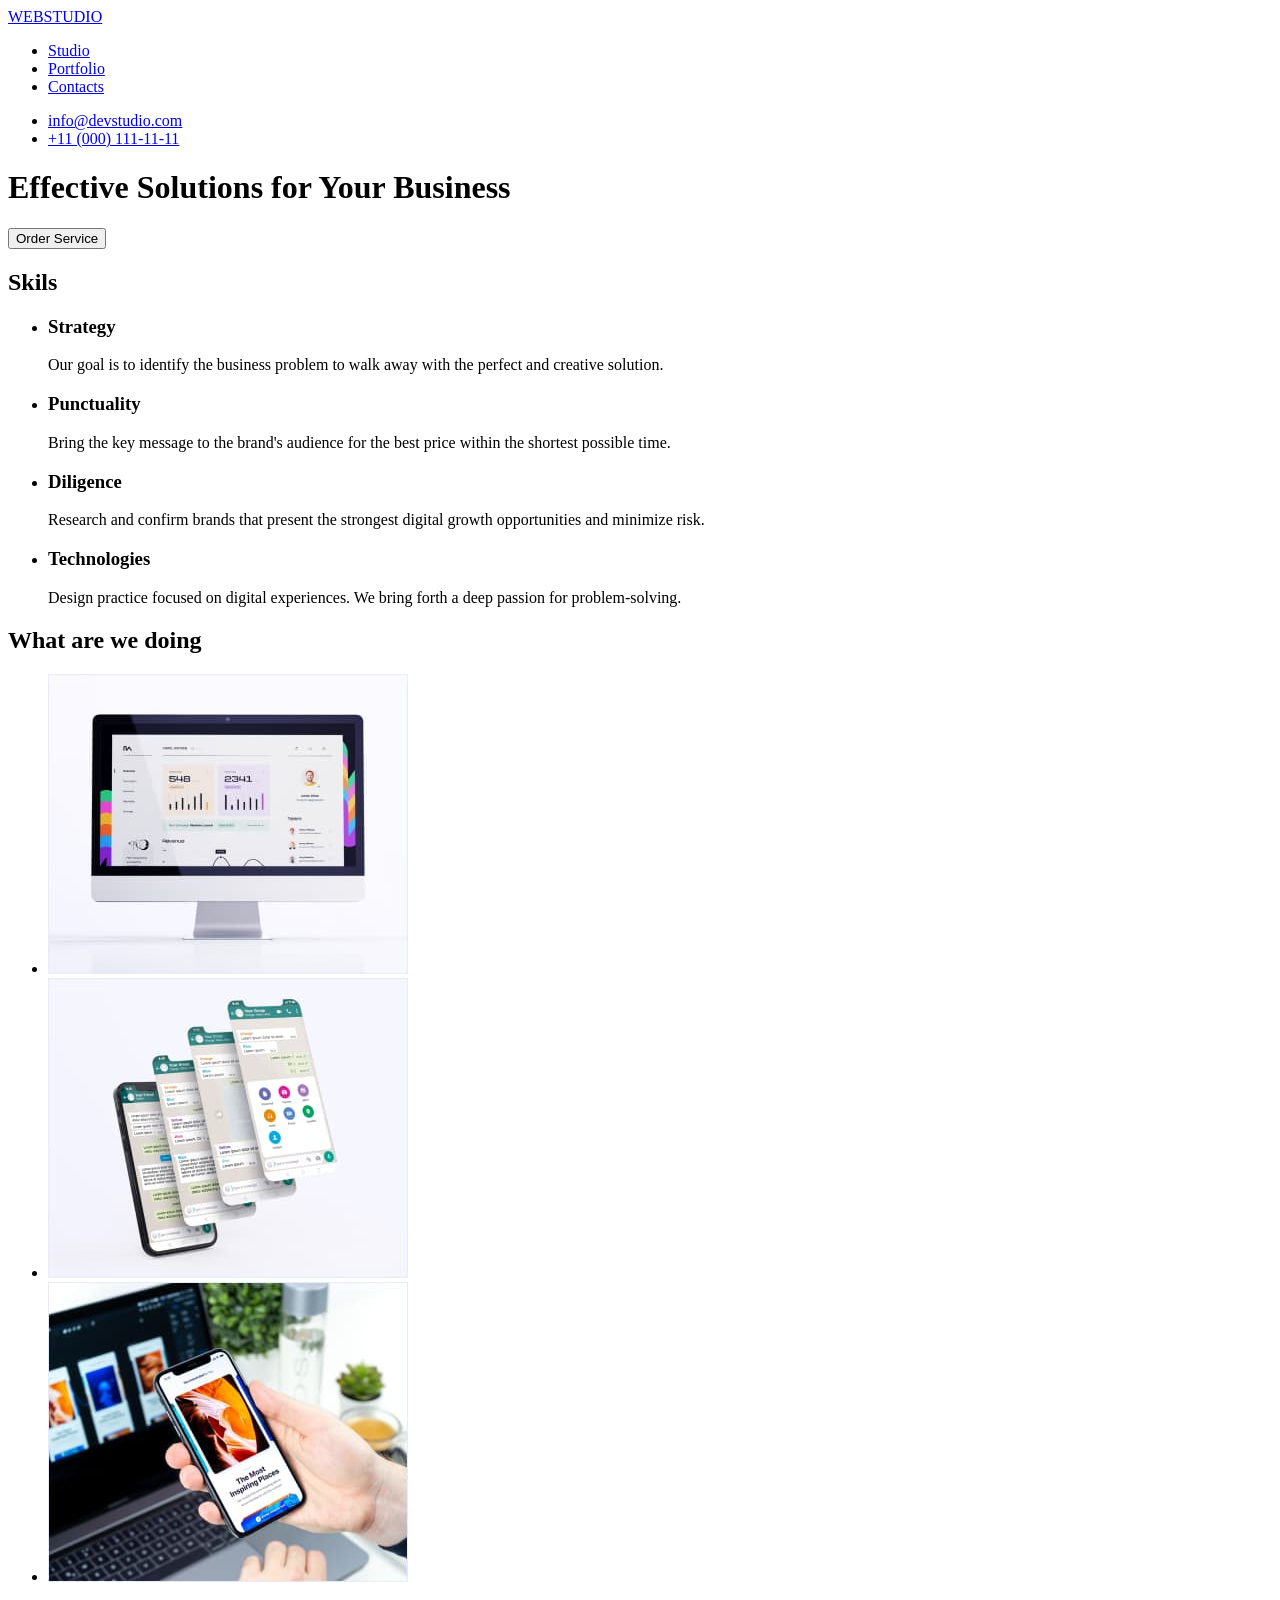
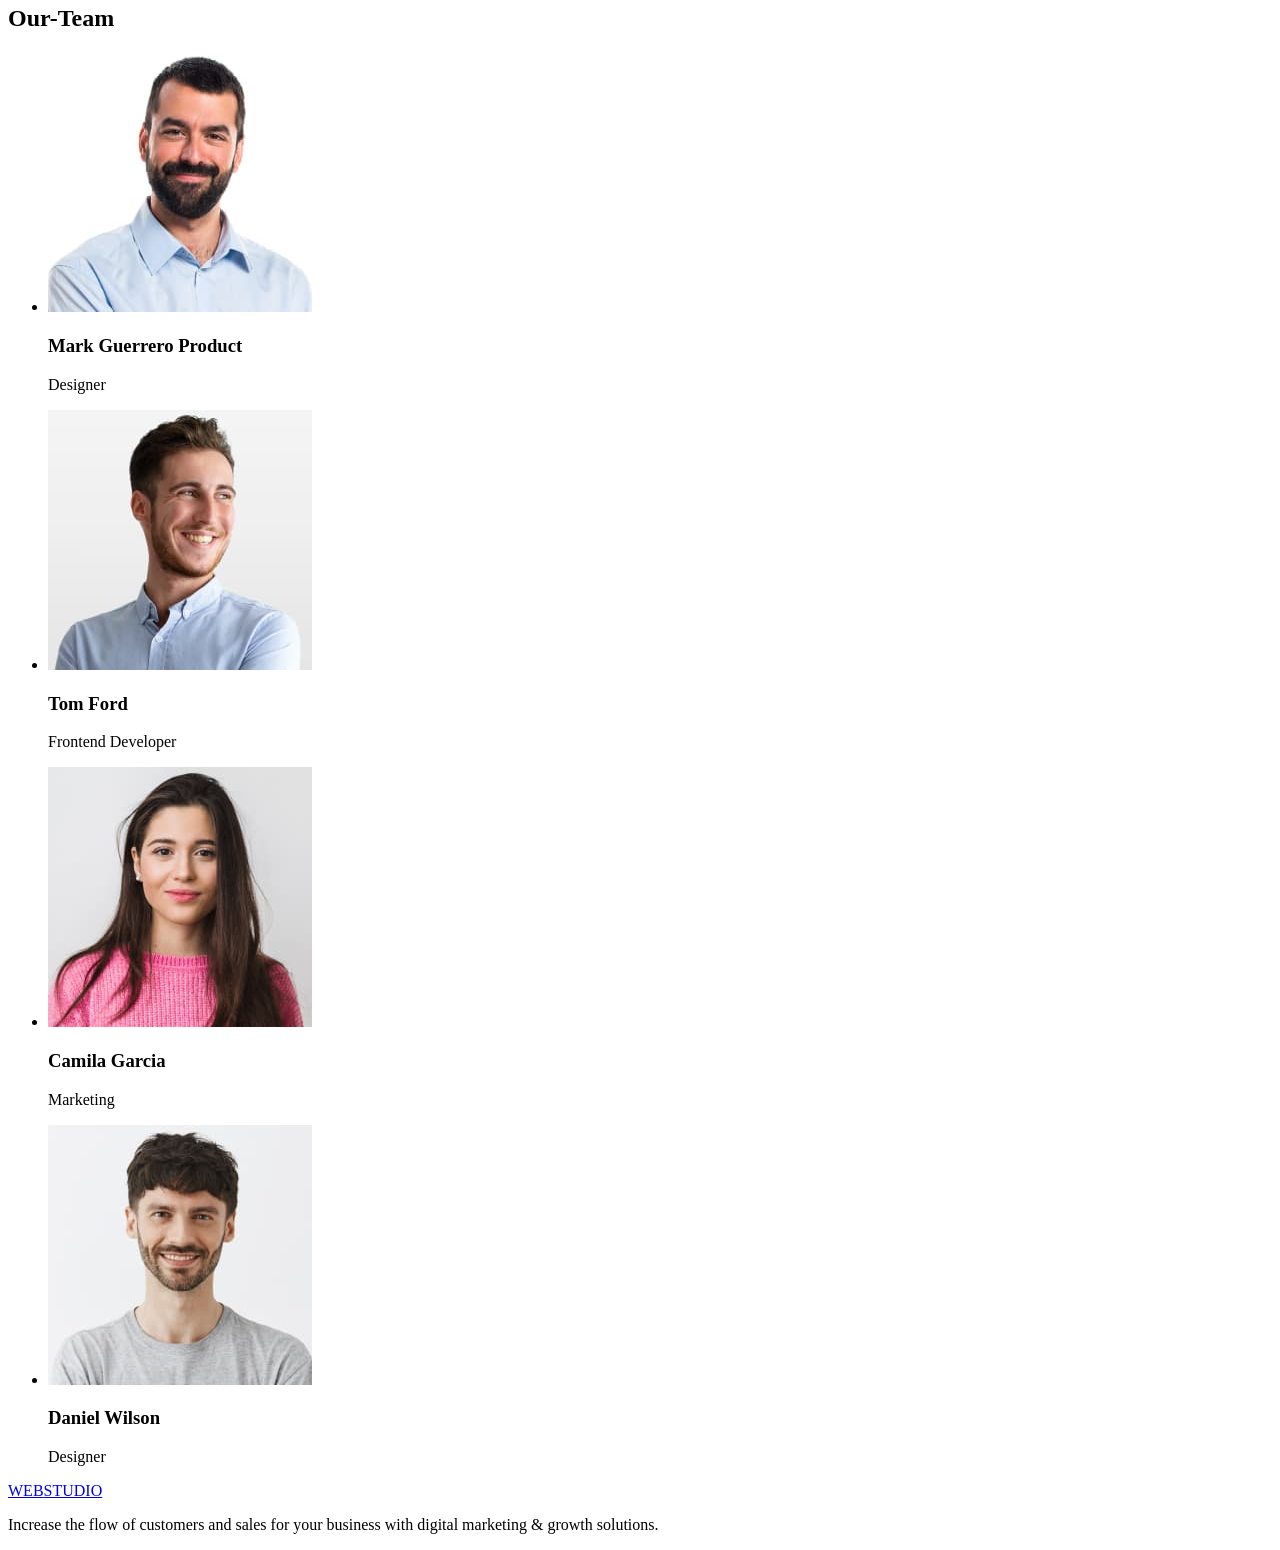
==== index.html @ 62618bea "change input class" ====
<!DOCTYPE html>
<html lang="en">
  <head>
    <meta charset="UTF-8" />
    <meta http-equiv="X-UA-Compatible" content="IE=edge" />
    <meta name="viewport" content="width=device-width, initial-scale=1.0" />
    <title>WEBSTUDIO</title>
    <link rel="preconnect" href="https://fonts.googleapis.com" />
    <link rel="preconnect" href="https://fonts.gstatic.com" crossorigin />
    <link
      href="https://fonts.googleapis.com/css2?family=Montserrat:wght@700&family=Raleway:wght@700&family=Roboto:wght@400;500;900&display=swap"
      rel="stylesheet"
    />
    <link rel="stylesheet" href="css/style.css" />
  </head>
  <body>
    <!--Header шапка сайту-->
    <header>
      <nav>
        <a class="logo" href="#"><span class="accent">WEB</span>STUDIO</a>
        <ul>
          <li><a class="studio-app" href="#">Studio</a></li>
          <li><a class="studio-app" href="#">Portfolio</a></li>
          <li><a class="studio-app" href="#">Contacts</a></li>
        </ul>
      </nav>
      <ul>
        <li><a class="studio-contact" href="malto:info@devstudio.com">info@devstudio.com</a></li>
        <li>
          <a class="studio-contact" href="tel:+11(000)111-11-11">+11 (000) 111-11-11</a>
        </li>
      </ul>
    </header>
    <!--section 1-->
    <main>
      <h1 class="reklama">Effective Solutions for Your Business</h1>
      <button type="button" class="btn-btn-primary">Order Service</button>
      <!--section 2-->
      <h2 class="Skils">Skils</h2>
      <ul>
        <li>
          <h3 class="Our-advantages">Strategy</h3>
          <p>
            Our goal is to identify the business problem to walk away with the perfect and creative
            solution.
          </p>
        </li>
        <li>
          <h3 class="Our advantages">Punctuality</h3>
          <p>
            Bring the key message to the brand's audience for the best price within the shortest
            possible time.
          </p>
        </li>
        <li>
          <h3 class="Our advantages">Diligence</h3>
          <p>
            Research and confirm brands that present the strongest digital growth opportunities and
            minimize risk.
          </p>
        </li>
        <li>
          <h3 class="Our advantages">Technologies</h3>
          <p>
            Design practice focused on digital experiences. We bring forth a deep passion for
            problem-solving.
          </p>
        </li>
      </ul>
      <!--Section 3-->
      <section>
        <h2 class="our-affairs">What are we doing</h2>
        <ul>
          <li>
            <img src="./images/rectangle.jpg" width="360" height="300" alt="#" />
          </li>
          <li>
            <img src="./images/ahug.jpg" width="360" height="300" alt="#" />
          </li>
          <li>
            <img src="./images/mobil_telephon.jpg" width="360" height="300" alt="#" />
          </li>
        </ul>
      </section>
      <!--Section 4 (Our Team)-->
      <section>
        <h2 class="Our-Team">Our-Team</h2>
        <ul>
          <li>
            <img src="./images/markguerrero.jpg" width="264" height="260" alt="foto_designer" />
            <h3 class="list-style-type">Mark Guerrero Product</h3>
            <p>Designer</p>
          </li>
          <li>
            <img
              src="./images/tomford.jpg"
              width="264"
              height="260"
              alt="foto_frontend_developer"
            />
            <h3 class="list-style-type">Tom Ford</h3>
            <p class="">Frontend Developer</p>
          </li>
          <li>
            <img src="./images/camilagarcia.jpg" width="264" height="260" alt="foto_marketing" />
            <h3 class="list-style-type">Camila Garcia</h3>
            <p class="">Marketing</p>
          </li>
          <li>
            <img src="./images/danielwilson.jpg" width="264" height="260" alt="foto_UI_desinger" />
            <h3 class="list-style-type">Daniel Wilson</h3>
            <p class="">Designer</p>
          </li>
        </ul>
      </section>
    </main>
    <!--section 5-->
    <footer class="block-footer">
      <a class="logotype-footer" href="#"><span class="accent-fotter">WEB</span>STUDIO</a>
      <p class="wish-client">
        Increase the flow of customers and sales for your business with digital marketing & growth
        solutions.
      </p>
    </footer>
  </body>
</html>
---- css/style.css ----
/*
универсальный селектро
селектор id
селектор тега
селектор класу
селектор атрибуту
селектор наследия
селектор ребенка
*/
/* *{
    margin: 0;
}
body {
    font-family: 'Montserrat', sans-serif;
    font-family: 'Roboto', sans-serif; 
}
/*-----Header шапка сайту---*/
/*.logo{
    font-family: 'Raleway';
font-style: normal;
font-weight: 700;
font-size: 26px;
line-height: 31px;
/* identical to box height */
/*letter-spacing: 0.03em;
color: #000000;
}
.accent{
    font-family: 'Raleway';
font-style: normal;
font-weight: 700;
font-size: 26px;
line-height: 31px;
/* identical to box height */

/*letter-spacing: 0.03em;

color: #2196F3;
}
*{
    text-decoration: none;
}
ul{
    list-style: none;
}
#block {
    background: #2F303A;
    width: 1600px;
    height: 600px;
    left: 0px;
    top: 80px;
}
.studio-app:hover {
    font-family: 'Roboto';
font-style: normal;
font-weight: 600;
font-size: 16px;
line-height: 24px;
/* identical to box height, or 150% */
/*letter-spacing: 0.02em;
/* NAVY BLUE */
/*color: #2E2F42;
}
.reklama{
    font-family: 'Roboto';
font-style: normal;
font-weight: 900;
font-size: 44px;
line-height: 60px;
/* or 136% */
/*text-align: center;
letter-spacing: 0.06em;
text-transform: uppercase;
color: #FFFFFF;
}
.btn-btn-primary{
    position: absolute;
width: 200px;
height: 50px;
left: 700px;
top: 430px;

background: #2196F3;
box-shadow: 0px 4px 4px #FFFFFF (0, 0, 0, 0.15);
border-radius: 4px;
}

.order-service{
font-weight: 700;
font-size: 16px;
line-height: 30px;
/* identical to box height, or 188% */

/*display: flex;
align-items: center;
text-align: center;
letter-spacing: 0.06em;

color: #FFFFFF;
}

.block-footer{
    position: absolute;
width: 1600px;
height: 252px;
left: 0px;
top: 2097px;

background: #2F303A;
}
.logotype-footer{
    font-family: 'Raleway';
font-style: normal;
font-weight: 700;
font-size: 26px;
line-height: 31px;
/* identical to box height */

/*letter-spacing: 0.03em;

color: #FFFFFF;

}
.accent-fotter{
    font-family: 'Raleway';
font-style: normal;
font-weight: 700;
font-size: 26px;
line-height: 31px;
/* identical to box height */

/*letter-spacing: 0.03em;

color: #2196F3;

}
.adress{
font-weight: 400;
font-size: 14px;
line-height: 24px;
/* or 171% */
    
/*letter-spacing: 0.03em;
    
color: #FFFFFF;
}
.contacts{
font-weight: 400;
font-size: 14px;
line-height: 24px;
/* or 171% */

/*letter-spacing: 0.03em;

color: rgba(255, 255, 255, 0.6);
}
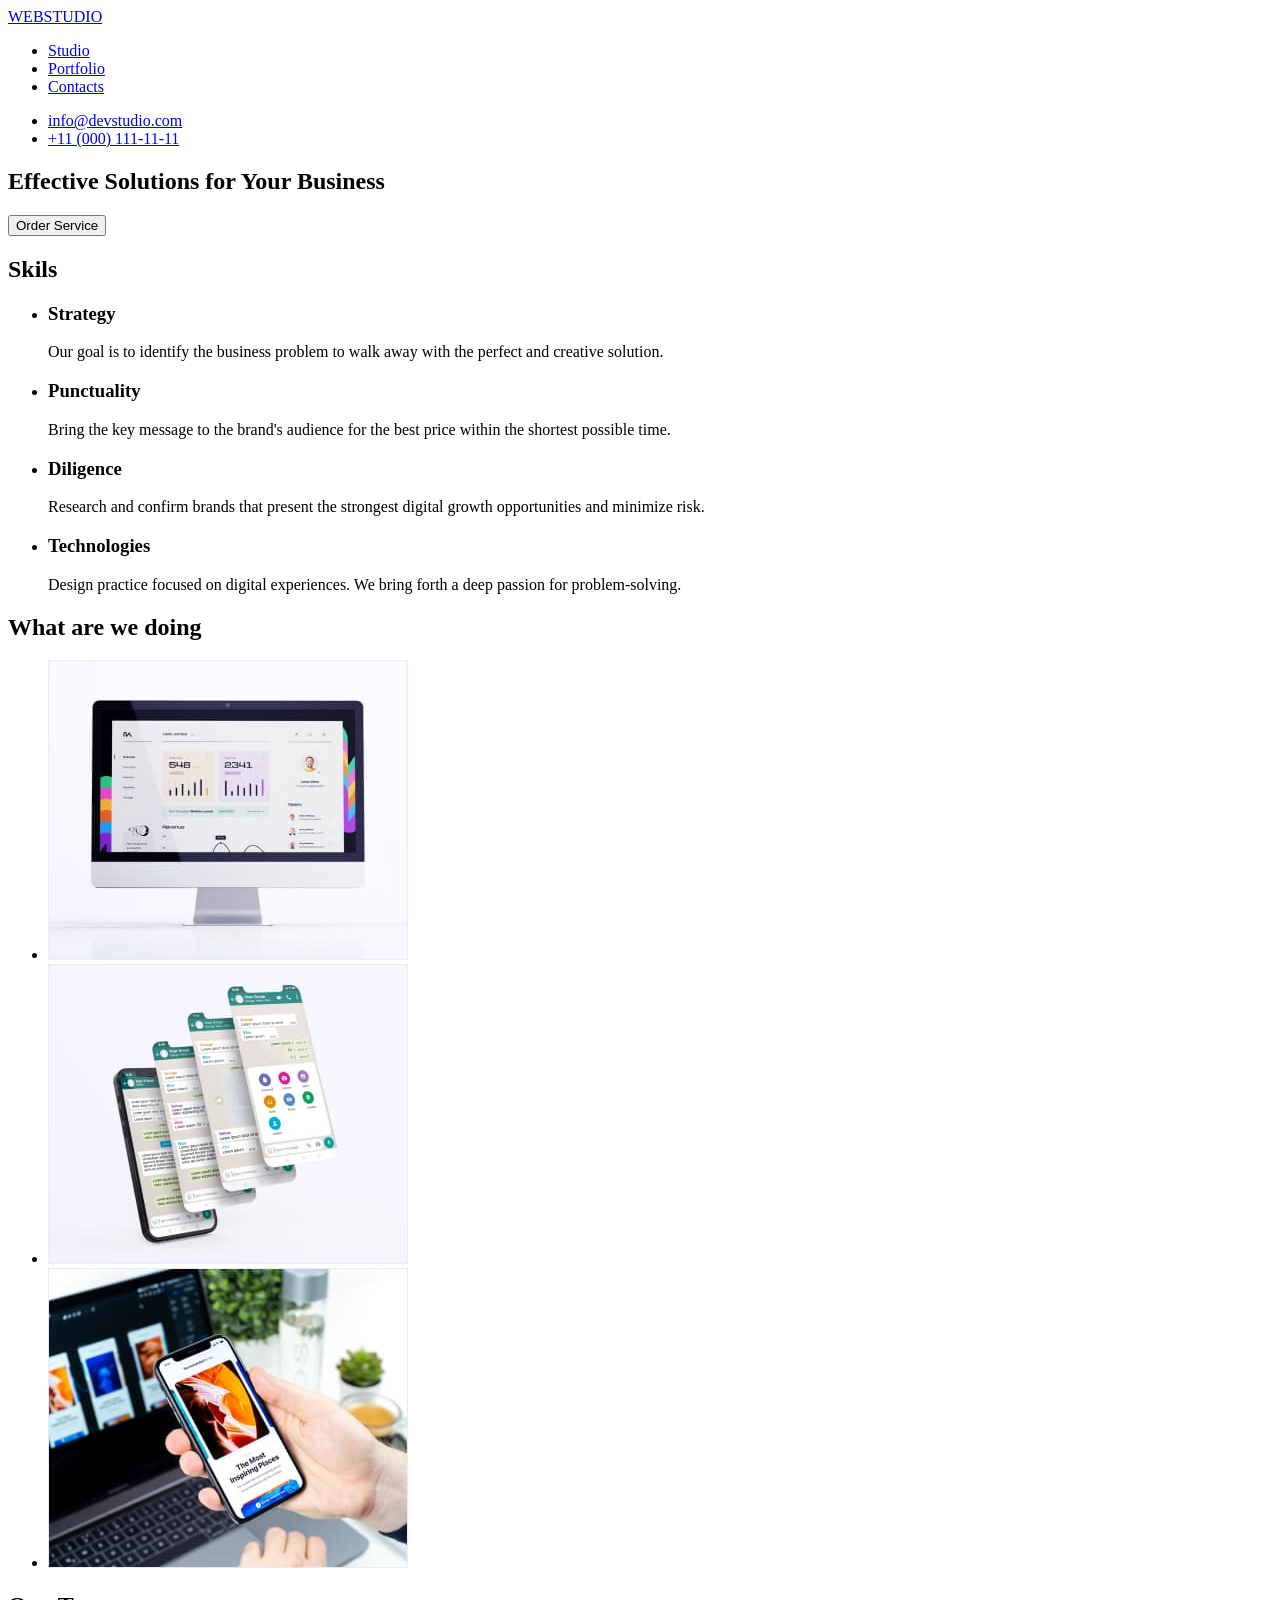
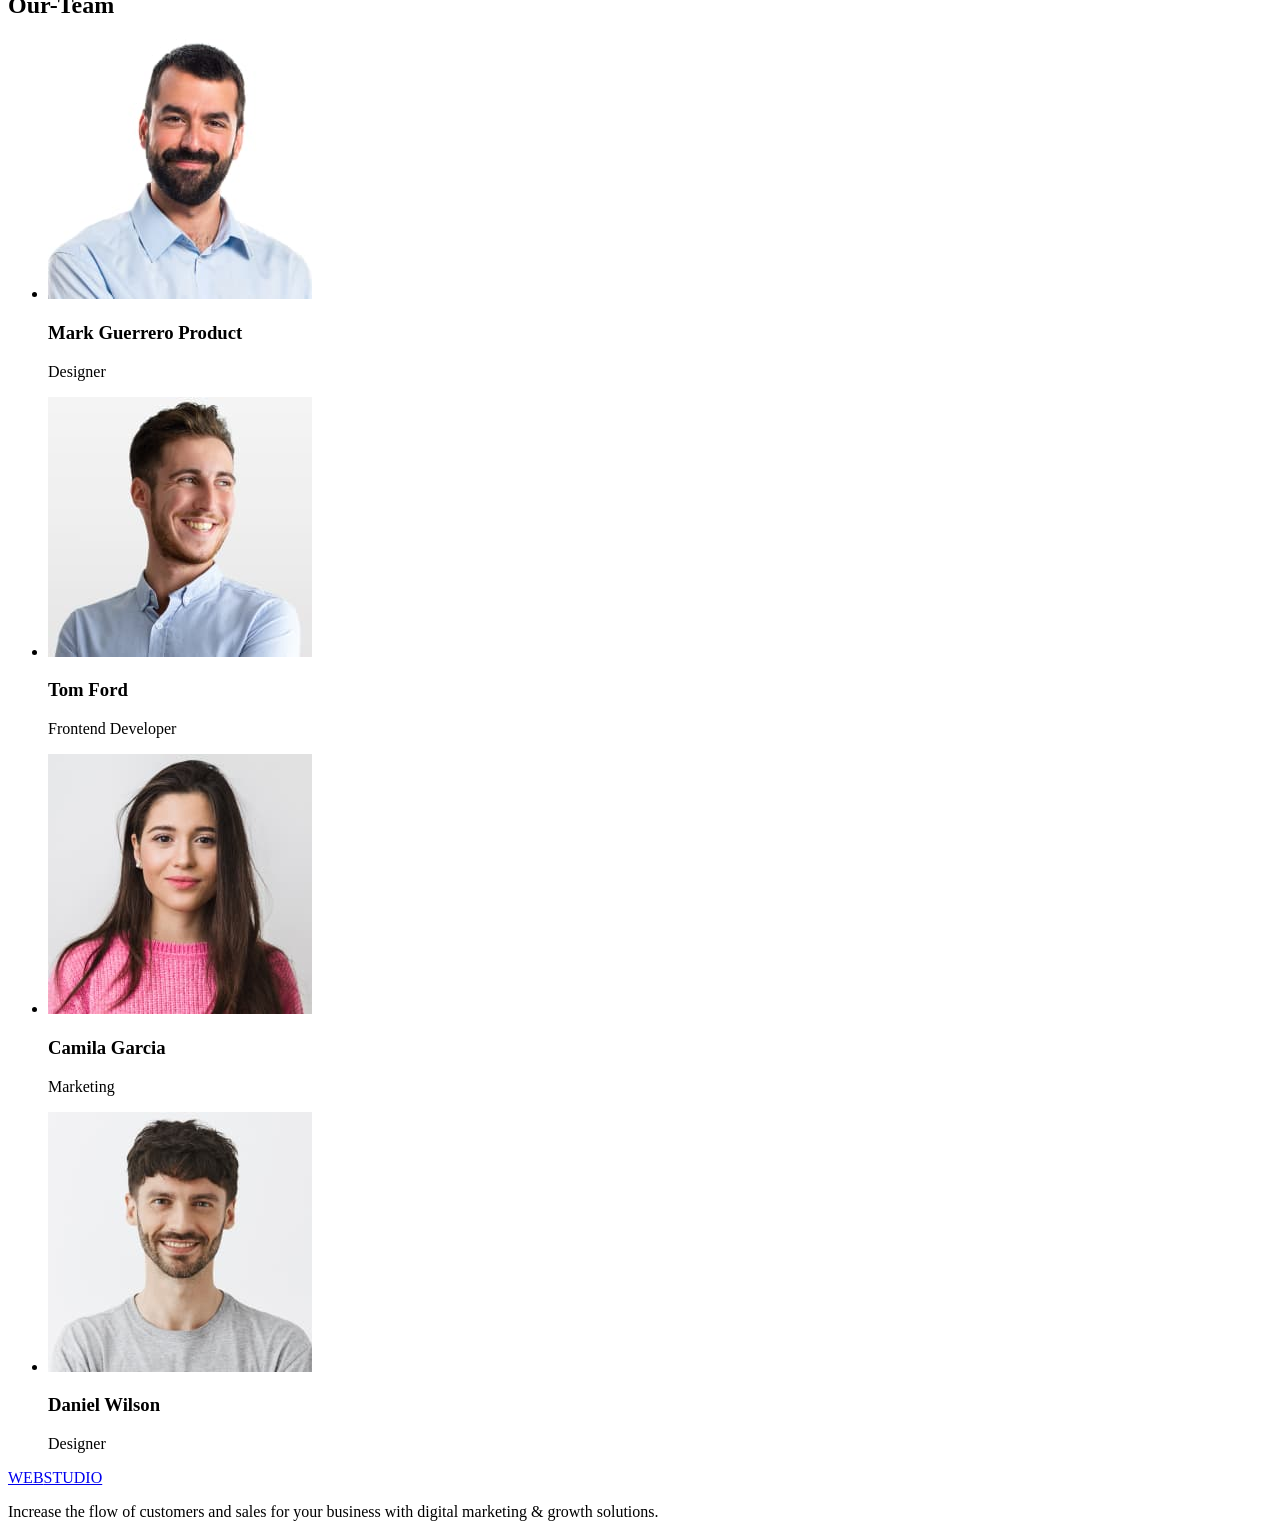
==== commit 0abb794b: "class" ====
--- a/index.html
+++ b/index.html
@@ -33,40 +33,44 @@
     </header>
     <!--section 1-->
     <main>
-      <h1 class="reklama">Effective Solutions for Your Business</h1>
-      <button type="button" class="btn-btn-primary">Order Service</button>
+      <section>
+        <h1 class="reklama">Effective Solutions for Your Business</h1>
+        <button type="button" class="btn-btn-primary">Order Service</button>
+      </section>
       <!--section 2-->
-      <h2 class="Skils">Skils</h2>
-      <ul>
-        <li>
-          <h3 class="Our-advantages">Strategy</h3>
-          <p>
-            Our goal is to identify the business problem to walk away with the perfect and creative
-            solution.
-          </p>
-        </li>
-        <li>
-          <h3 class="Our advantages">Punctuality</h3>
-          <p>
-            Bring the key message to the brand's audience for the best price within the shortest
-            possible time.
-          </p>
-        </li>
-        <li>
-          <h3 class="Our advantages">Diligence</h3>
-          <p>
-            Research and confirm brands that present the strongest digital growth opportunities and
-            minimize risk.
-          </p>
-        </li>
-        <li>
-          <h3 class="Our advantages">Technologies</h3>
-          <p>
-            Design practice focused on digital experiences. We bring forth a deep passion for
-            problem-solving.
-          </p>
-        </li>
-      </ul>
+      <section>
+        <h2 class="Skils">Skils</h2>
+        <ul>
+          <li>
+            <h3 class="Our-advantages">Strategy</h3>
+            <p>
+              Our goal is to identify the business problem to walk away with the perfect and
+              creative solution.
+            </p>
+          </li>
+          <li>
+            <h3 class="Our advantages">Punctuality</h3>
+            <p>
+              Bring the key message to the brand's audience for the best price within the shortest
+              possible time.
+            </p>
+          </li>
+          <li>
+            <h3 class="Our advantages">Diligence</h3>
+            <p class="">
+              Research and confirm brands that present the strongest digital growth opportunities
+              and minimize risk.
+            </p>
+          </li>
+          <li>
+            <h3 class="Our advantages">Technologies</h3>
+            <p>
+              Design practice focused on digital experiences. We bring forth a deep passion for
+              problem-solving.
+            </p>
+          </li>
+        </ul>
+      </section>
       <!--Section 3-->
       <section>
         <h2 class="our-affairs">What are we doing</h2>
@@ -99,17 +103,17 @@
               alt="foto_frontend_developer"
             />
             <h3 class="list-style-type">Tom Ford</h3>
-            <p class="">Frontend Developer</p>
+            <p>Frontend Developer</p>
           </li>
           <li>
             <img src="./images/camilagarcia.jpg" width="264" height="260" alt="foto_marketing" />
             <h3 class="list-style-type">Camila Garcia</h3>
-            <p class="">Marketing</p>
+            <p>Marketing</p>
           </li>
           <li>
             <img src="./images/danielwilson.jpg" width="264" height="260" alt="foto_UI_desinger" />
             <h3 class="list-style-type">Daniel Wilson</h3>
-            <p class="">Designer</p>
+            <p>Designer</p>
           </li>
         </ul>
       </section>
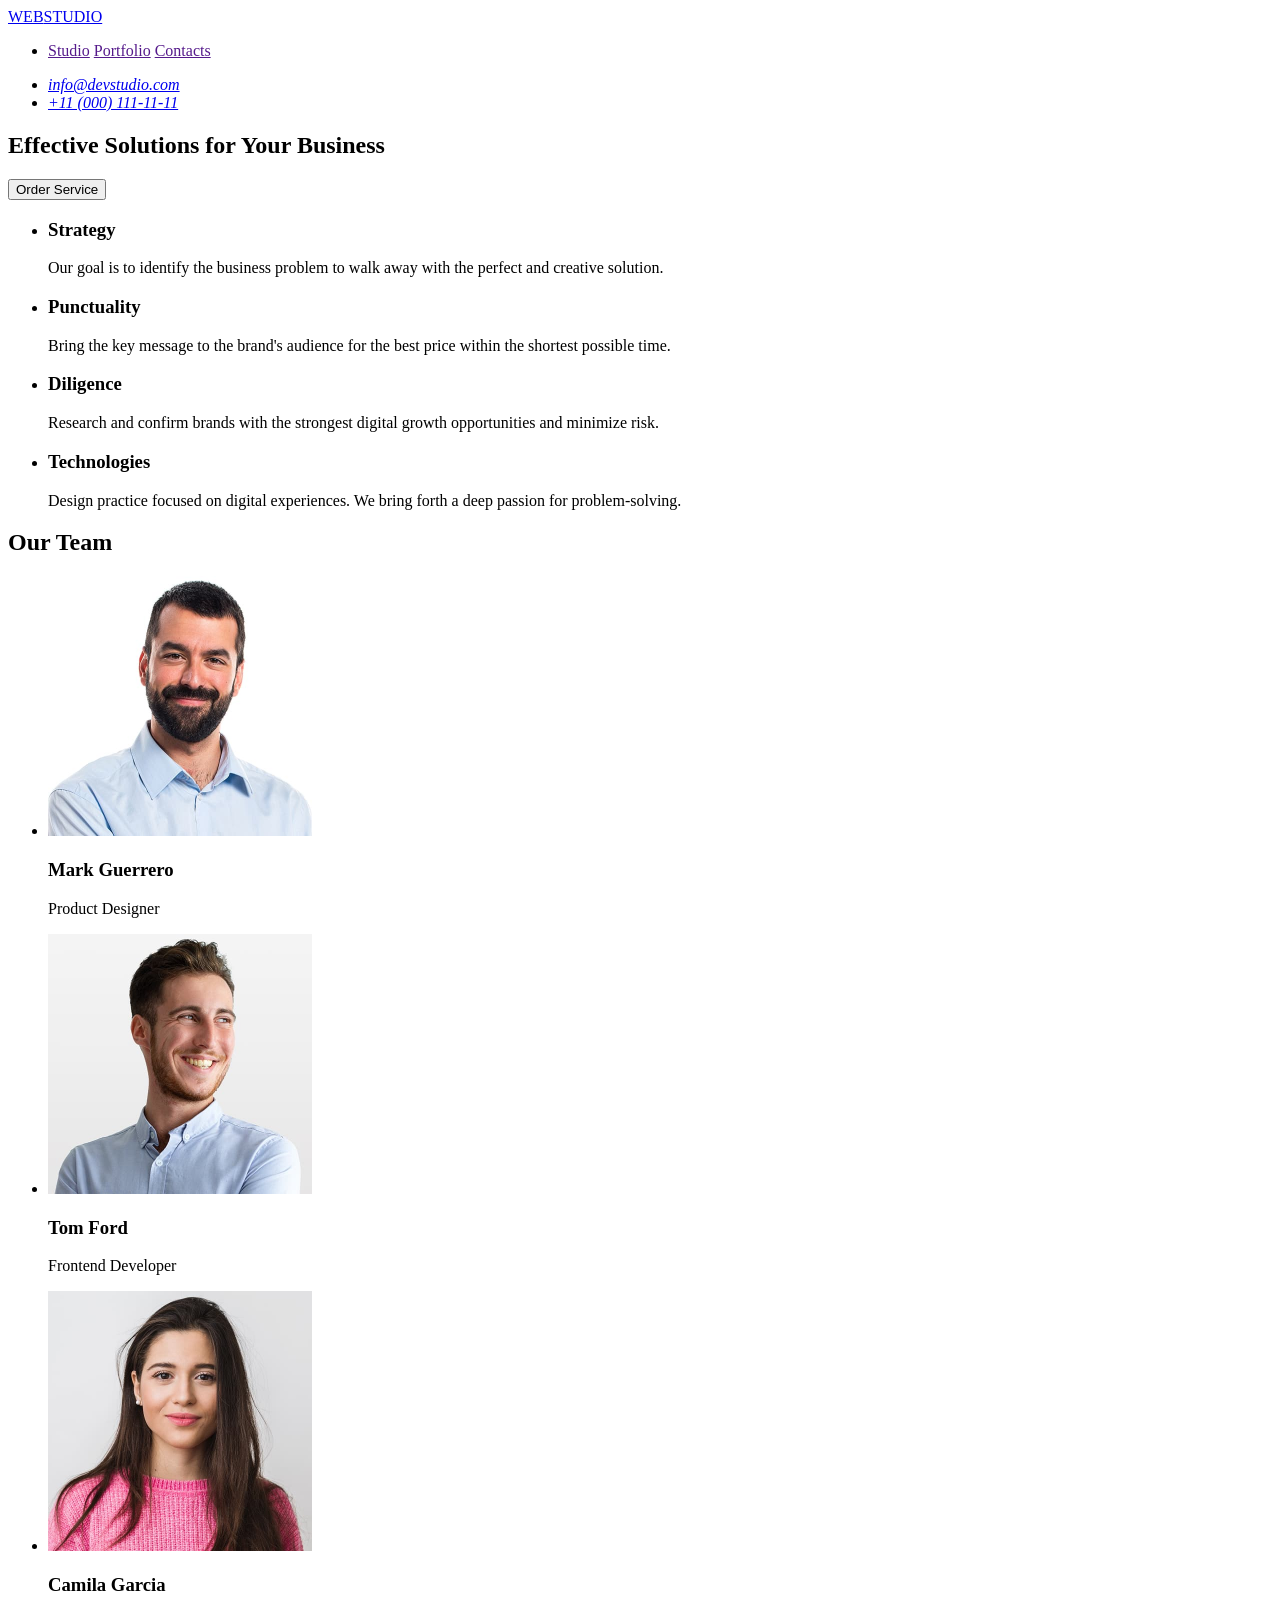
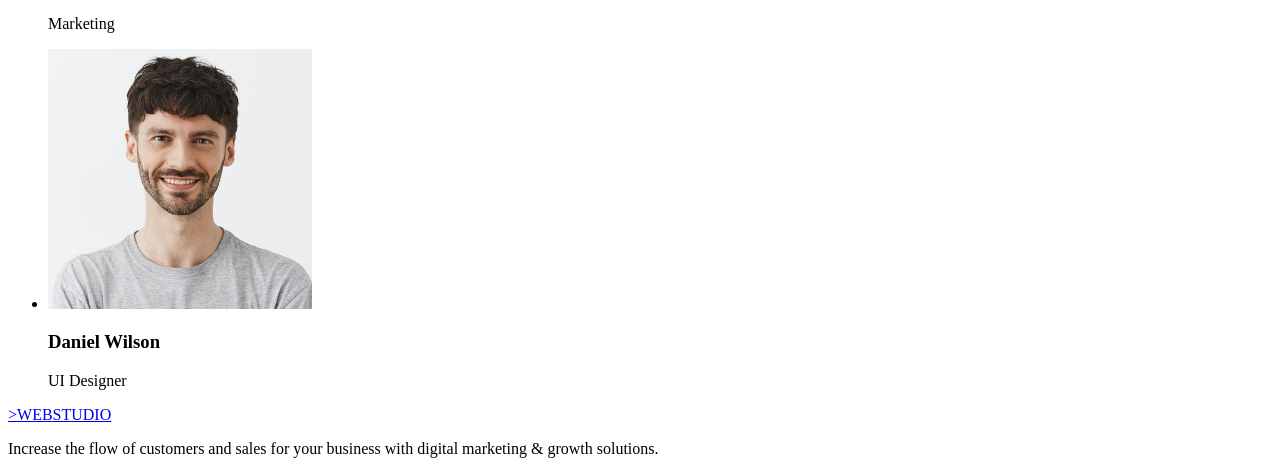
==== commit b616ee3e: "fist commit" ====
--- a/index.html
+++ b/index.html
@@ -1,130 +1,92 @@
 <!DOCTYPE html>
 <html lang="en">
-  <head>
-    <meta charset="UTF-8" />
-    <meta http-equiv="X-UA-Compatible" content="IE=edge" />
-    <meta name="viewport" content="width=device-width, initial-scale=1.0" />
-    <title>WEBSTUDIO</title>
-    <link rel="preconnect" href="https://fonts.googleapis.com" />
-    <link rel="preconnect" href="https://fonts.gstatic.com" crossorigin />
-    <link
-      href="https://fonts.googleapis.com/css2?family=Montserrat:wght@700&family=Raleway:wght@700&family=Roboto:wght@400;500;900&display=swap"
-      rel="stylesheet"
-    />
-    <link rel="stylesheet" href="css/style.css" />
-  </head>
-  <body>
-    <!--Header шапка сайту-->
-    <header>
-      <nav>
-        <a class="logo" href="#"><span class="accent">WEB</span>STUDIO</a>
-        <ul>
-          <li><a class="studio-app" href="#">Studio</a></li>
-          <li><a class="studio-app" href="#">Portfolio</a></li>
-          <li><a class="studio-app" href="#">Contacts</a></li>
-        </ul>
-      </nav>
-      <ul>
-        <li><a class="studio-contact" href="malto:info@devstudio.com">info@devstudio.com</a></li>
-        <li>
-          <a class="studio-contact" href="tel:+11(000)111-11-11">+11 (000) 111-11-11</a>
-        </li>
-      </ul>
-    </header>
-    <!--section 1-->
-    <main>
-      <section>
-        <h1 class="reklama">Effective Solutions for Your Business</h1>
-        <button type="button" class="btn-btn-primary">Order Service</button>
-      </section>
-      <!--section 2-->
-      <section>
-        <h2 class="Skils">Skils</h2>
-        <ul>
-          <li>
-            <h3 class="Our-advantages">Strategy</h3>
-            <p>
-              Our goal is to identify the business problem to walk away with the perfect and
-              creative solution.
-            </p>
-          </li>
-          <li>
-            <h3 class="Our advantages">Punctuality</h3>
-            <p>
-              Bring the key message to the brand's audience for the best price within the shortest
-              possible time.
-            </p>
-          </li>
-          <li>
-            <h3 class="Our advantages">Diligence</h3>
-            <p class="">
-              Research and confirm brands that present the strongest digital growth opportunities
-              and minimize risk.
-            </p>
-          </li>
-          <li>
-            <h3 class="Our advantages">Technologies</h3>
-            <p>
-              Design practice focused on digital experiences. We bring forth a deep passion for
-              problem-solving.
-            </p>
-          </li>
-        </ul>
-      </section>
-      <!--Section 3-->
-      <section>
-        <h2 class="our-affairs">What are we doing</h2>
-        <ul>
-          <li>
-            <img src="./images/rectangle.jpg" width="360" height="300" alt="#" />
-          </li>
-          <li>
-            <img src="./images/ahug.jpg" width="360" height="300" alt="#" />
-          </li>
-          <li>
-            <img src="./images/mobil_telephon.jpg" width="360" height="300" alt="#" />
-          </li>
-        </ul>
-      </section>
-      <!--Section 4 (Our Team)-->
-      <section>
-        <h2 class="Our-Team">Our-Team</h2>
-        <ul>
-          <li>
-            <img src="./images/markguerrero.jpg" width="264" height="260" alt="foto_designer" />
-            <h3 class="list-style-type">Mark Guerrero Product</h3>
-            <p>Designer</p>
-          </li>
-          <li>
-            <img
-              src="./images/tomford.jpg"
-              width="264"
-              height="260"
-              alt="foto_frontend_developer"
-            />
-            <h3 class="list-style-type">Tom Ford</h3>
-            <p>Frontend Developer</p>
-          </li>
-          <li>
-            <img src="./images/camilagarcia.jpg" width="264" height="260" alt="foto_marketing" />
-            <h3 class="list-style-type">Camila Garcia</h3>
-            <p>Marketing</p>
-          </li>
-          <li>
-            <img src="./images/danielwilson.jpg" width="264" height="260" alt="foto_UI_desinger" />
-            <h3 class="list-style-type">Daniel Wilson</h3>
-            <p>Designer</p>
-          </li>
-        </ul>
-      </section>
-    </main>
-    <!--section 5-->
-    <footer class="block-footer">
-      <a class="logotype-footer" href="#"><span class="accent-fotter">WEB</span>STUDIO</a>
-      <p class="wish-client">
-        Increase the flow of customers and sales for your business with digital marketing & growth
-        solutions.
-      </p>
-    </footer>
-  </body>
-</html>
+
+<head>
+	<meta charset="UTF-8">
+	<meta name="viewport" content="width=device-width, initial-scale=1.0">
+	<title>WEBSTUDIO</title>
+</head>
+
+<body>
+	<!--Header шапка сайту-->
+	<header>
+		<nav>
+			<a href="#"><span>WEB</span>STUDIO</a>
+			<ul>
+				<li>
+					<a href="">Studio</a>
+					<a href="">Portfolio</a>
+					<a href="">Contacts</a>
+				</li>
+			</ul>
+		</nav>
+		<address>
+			<ul>
+				<li><a href="malto:info@devstudio.com">info@devstudio.com</a></li>
+				<li><a href="tel:+11(000)111-11-11">+11 (000) 111-11-11</a></li>
+			</ul>
+		</address>
+	</header>
+	<!--section 1-->
+	<main>
+		<section>
+			<h1>Effective Solutions for Your Business</h1>
+			<button type="button">Order Service</button>
+		</section>
+		<!--section 2-->
+		<section>
+			<h2 hidden>Skils</h2>
+			<ul>
+				<li>
+					<h3>Strategy</h3>
+					<p>Our goal is to identify the business
+						problem to walk away with the perfect and creative solution. </p>
+				</li>
+				<li>
+					<h3>Punctuality</h3>
+					<p>Bring the key message to the brand's audience for the best price within the shortest possible time.</p>
+				</li>
+				<li>
+					<h3>Diligence</h3>
+					<p>Research and confirm brands with the strongest digital growth opportunities and minimize risk.</p>
+				</li>
+				<li>
+					<h3>Technologies</h3>
+					<p>Design practice focused on digital experiences. We bring forth a deep passion for problem-solving.</p>
+				</li>
+			</ul>
+		</section>
+		<!--Section 3-->
+		<section>
+			<h2>Our Team</h2>
+			<ul>
+				<li><img src="./images/markGuerrero.jpg" width="264" height="260" alt="product designer">
+					<h3>Mark Guerrero</h3>
+					<p>Product Designer</p>
+				</li>
+				<li><img src="./images/tomFord.jpg" width="264" height="260" alt="frontend designer">
+					<h3>Tom Ford</h3>
+					<p>Frontend Developer</p>
+				</li>
+				<li><img src="./images/camilaGarcia.jpg" width="264" height="260" alt="foto marketing">
+					<h3>Camila Garcia</h3>
+					<p>Marketing</p>
+				</li>
+				<li><img src="/images/danielWilson.jpg" width="264" height="260" alt="ui designer">
+					<h3>Daniel Wilson</h3>
+					<p>UI Designer</p>
+				</li>
+			</ul>
+		</section>
+	</main>
+	<!--section 4-->
+	<footer>
+		<section>
+			<h2 hidden>footer</h2>
+			<a href="#">><span>WEB</span><span>STUDIO</span></a>
+			<p>Increase the flow of customers and sales for your business with digital marketing & growth solutions.</p>
+		</section>
+	</footer>
+</body>
+
+</html>
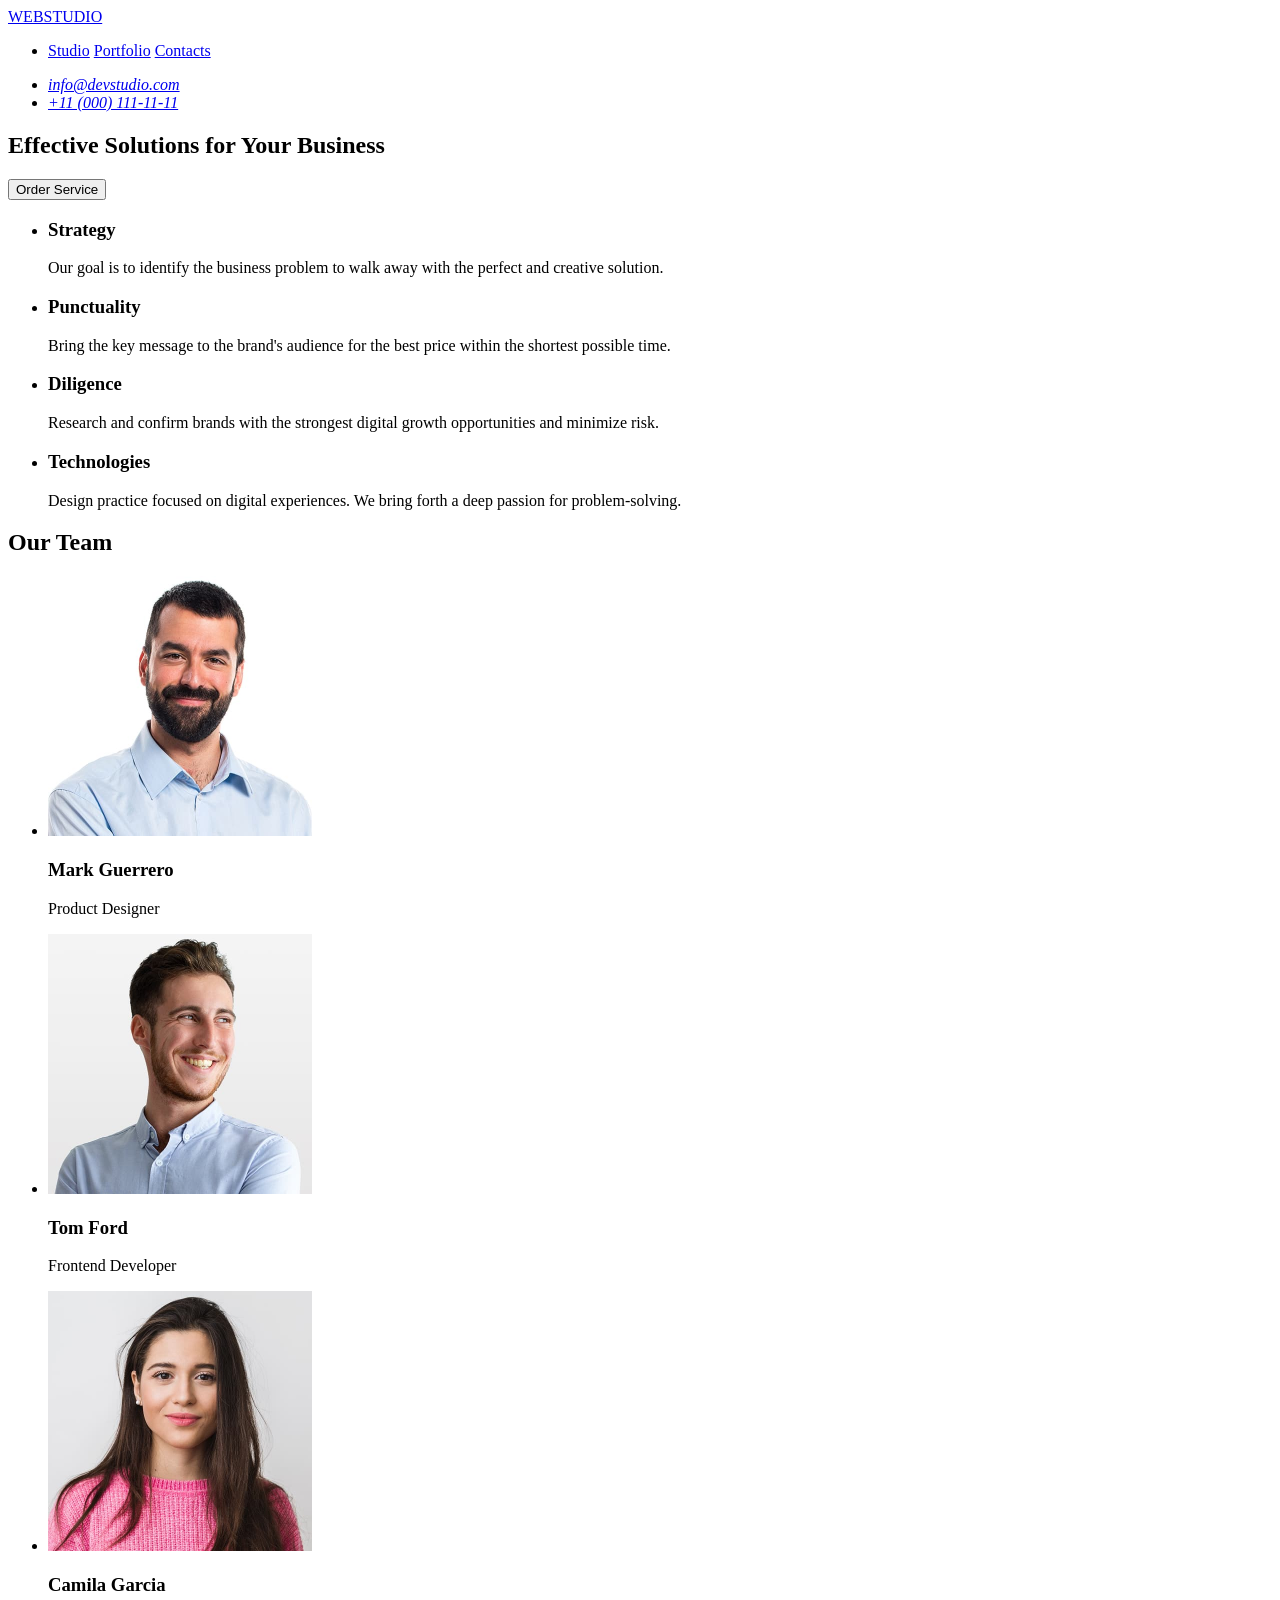
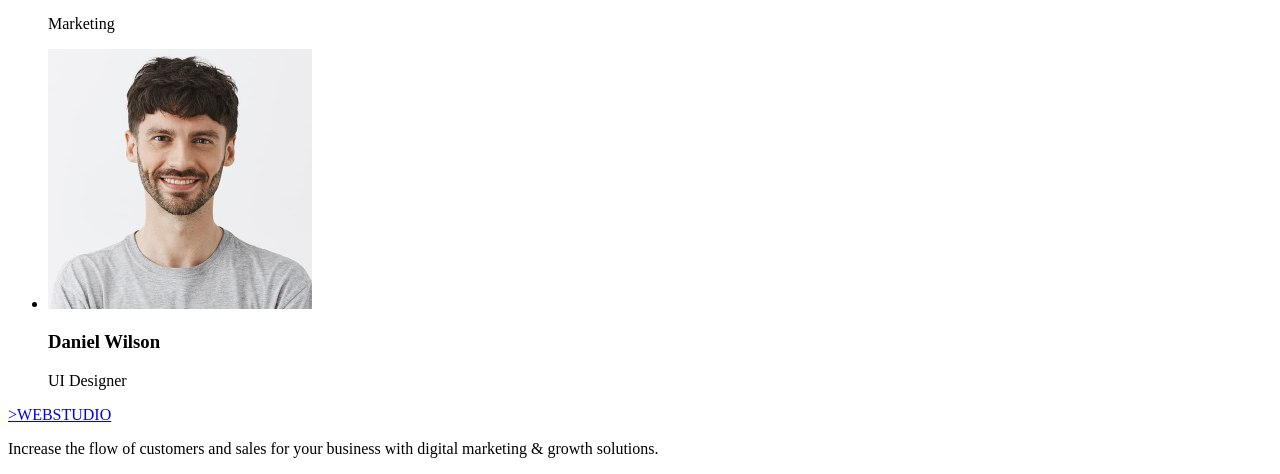
==== commit 208e5e1f: "vypravlennya pomilok" ====
--- a/index.html
+++ b/index.html
@@ -11,19 +11,19 @@
 	<!--Header шапка сайту-->
 	<header>
 		<nav>
-			<a href="#"><span>WEB</span>STUDIO</a>
+			<a href="./index.html">WEBSTUDIO</a>
 			<ul>
 				<li>
-					<a href="">Studio</a>
-					<a href="">Portfolio</a>
-					<a href="">Contacts</a>
+					<a href="./images/">Studio</a>
+					<a href="./index.html">Portfolio</a>
+					<a href="./index.html">Contacts</a>
 				</li>
 			</ul>
 		</nav>
 		<address>
 			<ul>
-				<li><a href="malto:info@devstudio.com">info@devstudio.com</a></li>
-				<li><a href="tel:+11(000)111-11-11">+11 (000) 111-11-11</a></li>
+				<li><a href="./index.html">info@devstudio.com</a></li>
+				<li><a href="./index.html">+11 (000) 111-11-11</a></li>
 			</ul>
 		</address>
 	</header>
@@ -82,9 +82,9 @@
 	<!--section 4-->
 	<footer>
 		<section>
+			<a href="./index.html">>WEBSTUDIO</a>
+			<p>Increase the flow of customers and sales for your business with digital marketing & growth solutions.</p>
 			<h2 hidden>footer</h2>
-			<a href="#">><span>WEB</span><span>STUDIO</span></a>
-			<p>Increase the flow of customers and sales for your business with digital marketing & growth solutions.</p>
 		</section>
 	</footer>
 </body>
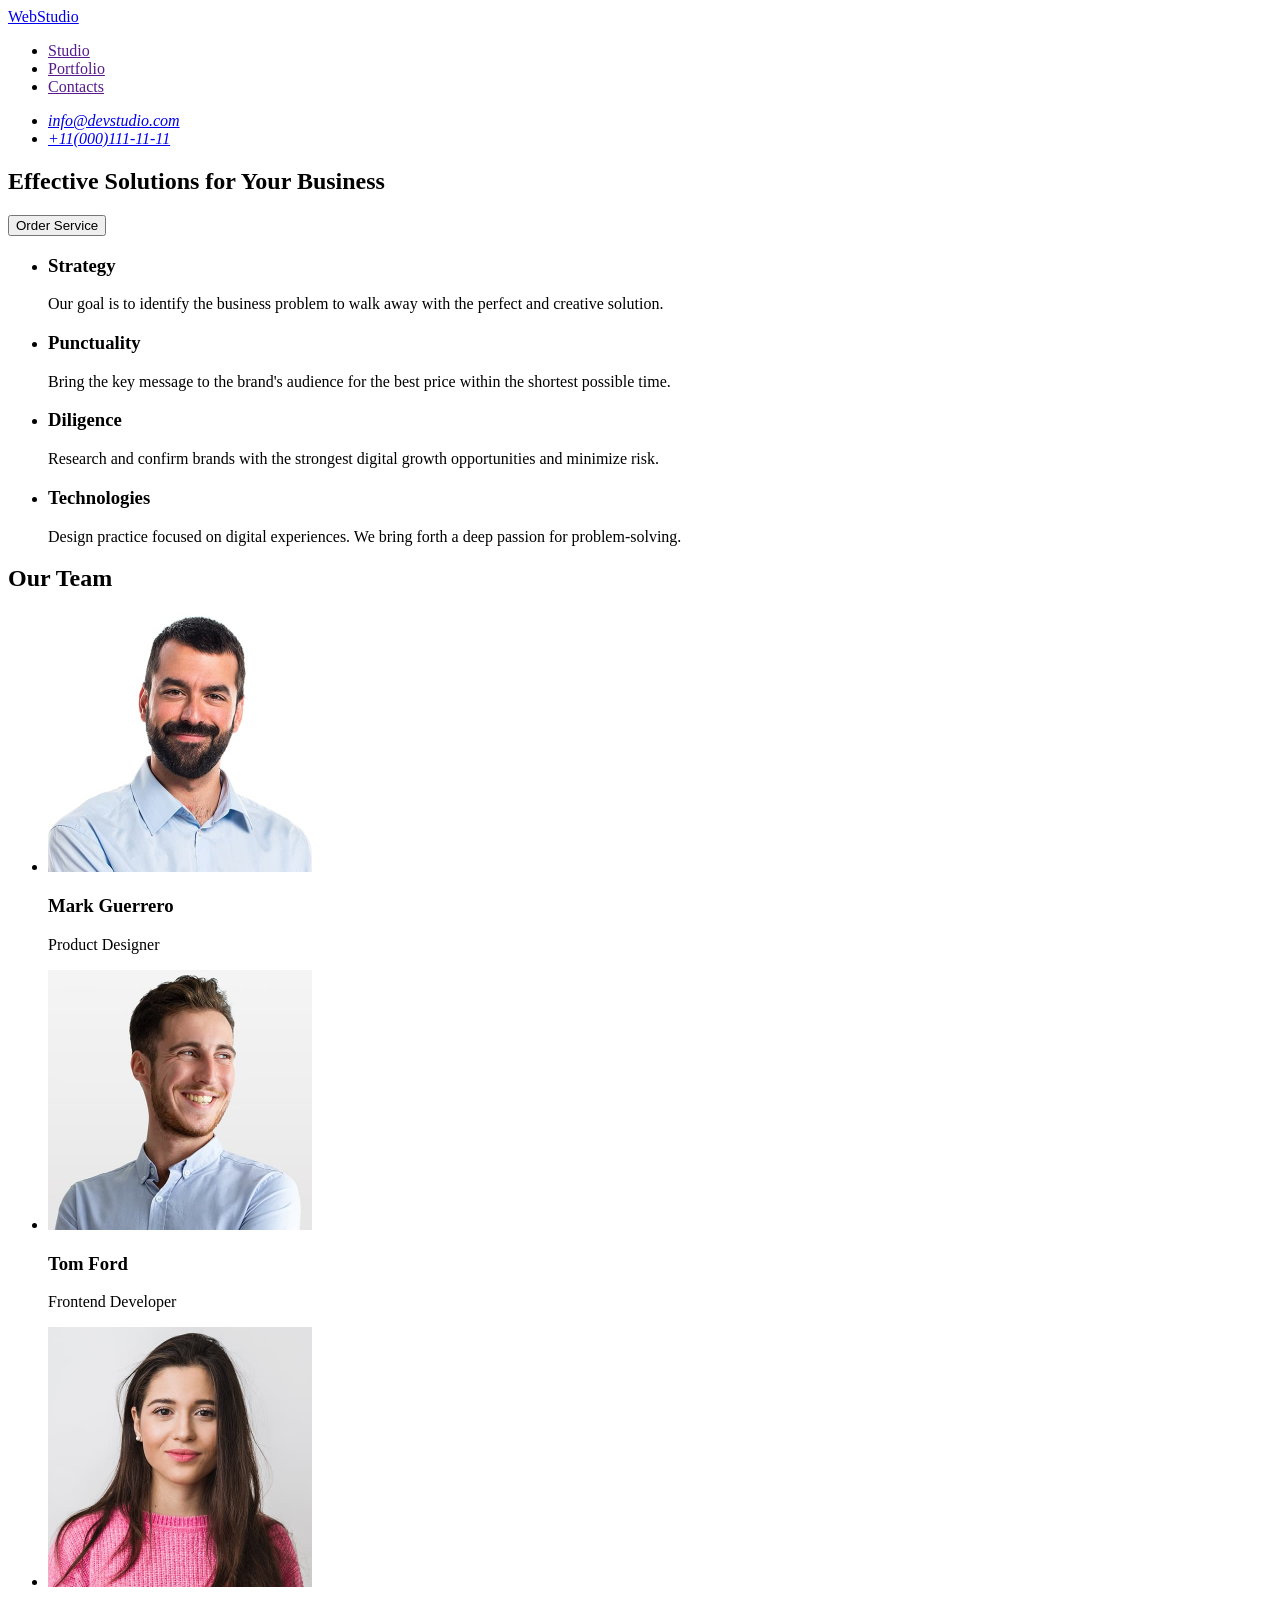
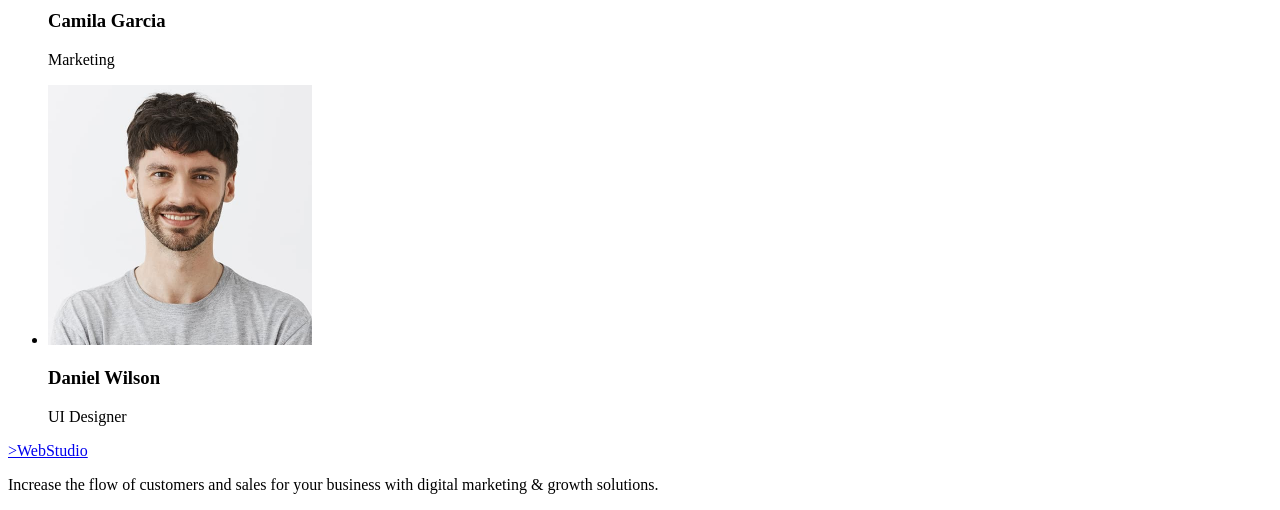
==== commit c6bec88e: "change content" ====
--- a/index.html
+++ b/index.html
@@ -11,19 +11,17 @@
 	<!--Header шапка сайту-->
 	<header>
 		<nav>
-			<a href="./index.html">WEBSTUDIO</a>
+			<a href="./index.html">WebStudio</a>
 			<ul>
-				<li>
-					<a href="./images/">Studio</a>
-					<a href="./index.html">Portfolio</a>
-					<a href="./index.html">Contacts</a>
-				</li>
+				<li><a href="">Studio</a></li>
+				<li><a href="">Portfolio</a></li>
+				<li><a href="">Contacts</a></li>
 			</ul>
 		</nav>
 		<address>
 			<ul>
-				<li><a href="./index.html">info@devstudio.com</a></li>
-				<li><a href="./index.html">+11 (000) 111-11-11</a></li>
+				<li><a href="mailto:info@devstudio.com">info@devstudio.com</a></li>
+				<li><a href="tel:+110001111111">+11(000)111-11-11</a></li>
 			</ul>
 		</address>
 	</header>
@@ -72,7 +70,7 @@
 					<h3>Camila Garcia</h3>
 					<p>Marketing</p>
 				</li>
-				<li><img src="/images/danielWilson.jpg" width="264" height="260" alt="ui designer">
+				<li><img src="./images/danielWilson.jpg" width="264" height="260" alt="ui designer">
 					<h3>Daniel Wilson</h3>
 					<p>UI Designer</p>
 				</li>
@@ -82,7 +80,7 @@
 	<!--section 4-->
 	<footer>
 		<section>
-			<a href="./index.html">>WEBSTUDIO</a>
+			<a href="./index.html">>WebStudio</a>
 			<p>Increase the flow of customers and sales for your business with digital marketing & growth solutions.</p>
 			<h2 hidden>footer</h2>
 		</section>
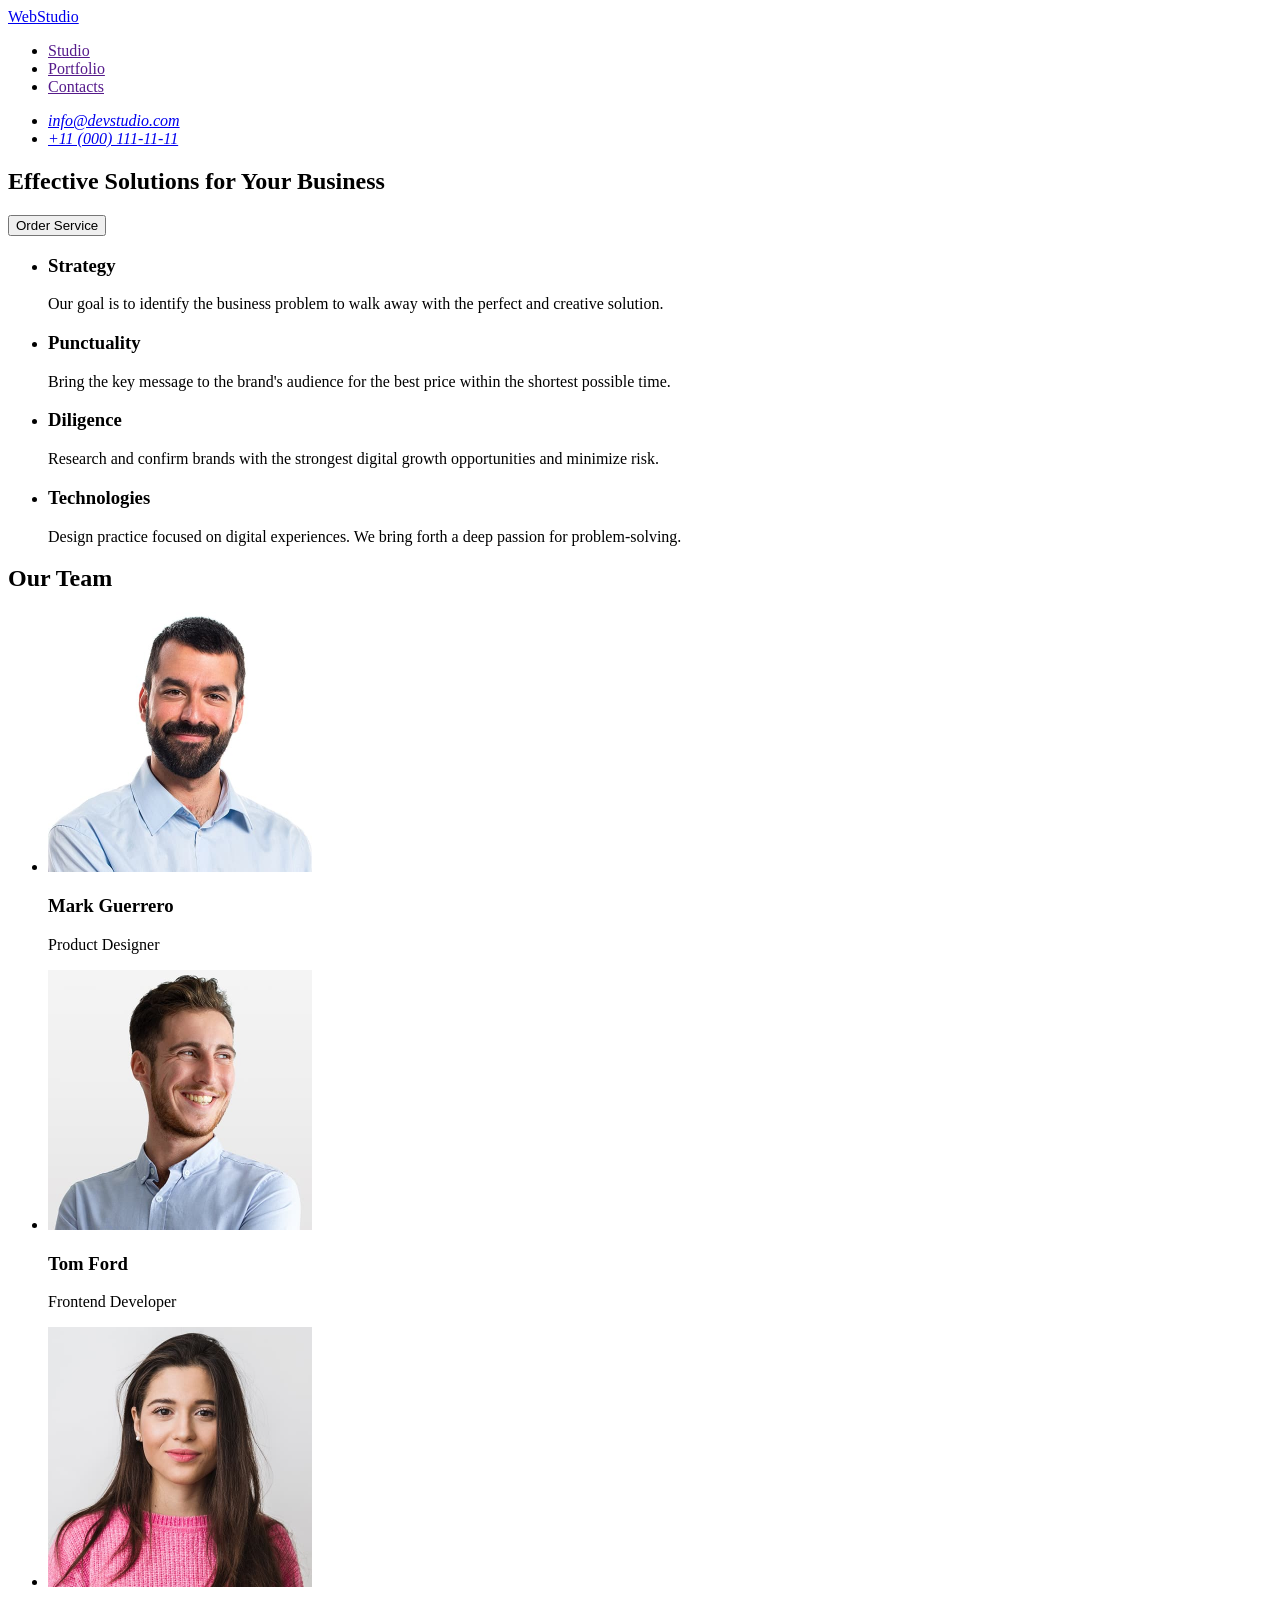
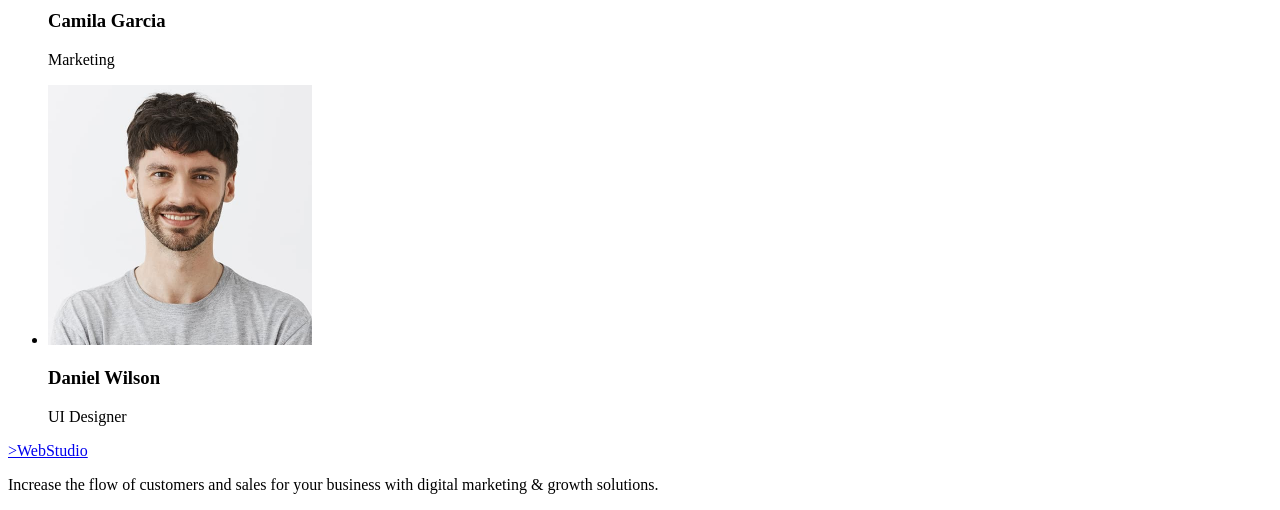
==== commit 850c1f09: "change mistake" ====
--- a/index.html
+++ b/index.html
@@ -21,7 +21,7 @@
 		<address>
 			<ul>
 				<li><a href="mailto:info@devstudio.com">info@devstudio.com</a></li>
-				<li><a href="tel:+110001111111">+11(000)111-11-11</a></li>
+				<li><a href="tel:+110001111111">+11 (000) 111-11-11</a></li>
 			</ul>
 		</address>
 	</header>
@@ -79,11 +79,9 @@
 	</main>
 	<!--section 4-->
 	<footer>
-		<section>
-			<a href="./index.html">>WebStudio</a>
-			<p>Increase the flow of customers and sales for your business with digital marketing & growth solutions.</p>
-			<h2 hidden>footer</h2>
-		</section>
+		<a href="./index.html">>WebStudio</a>
+		<p>Increase the flow of customers and sales for your business with digital marketing & growth solutions.</p>
+		<h2 hidden>footer</h2>
 	</footer>
 </body>
 
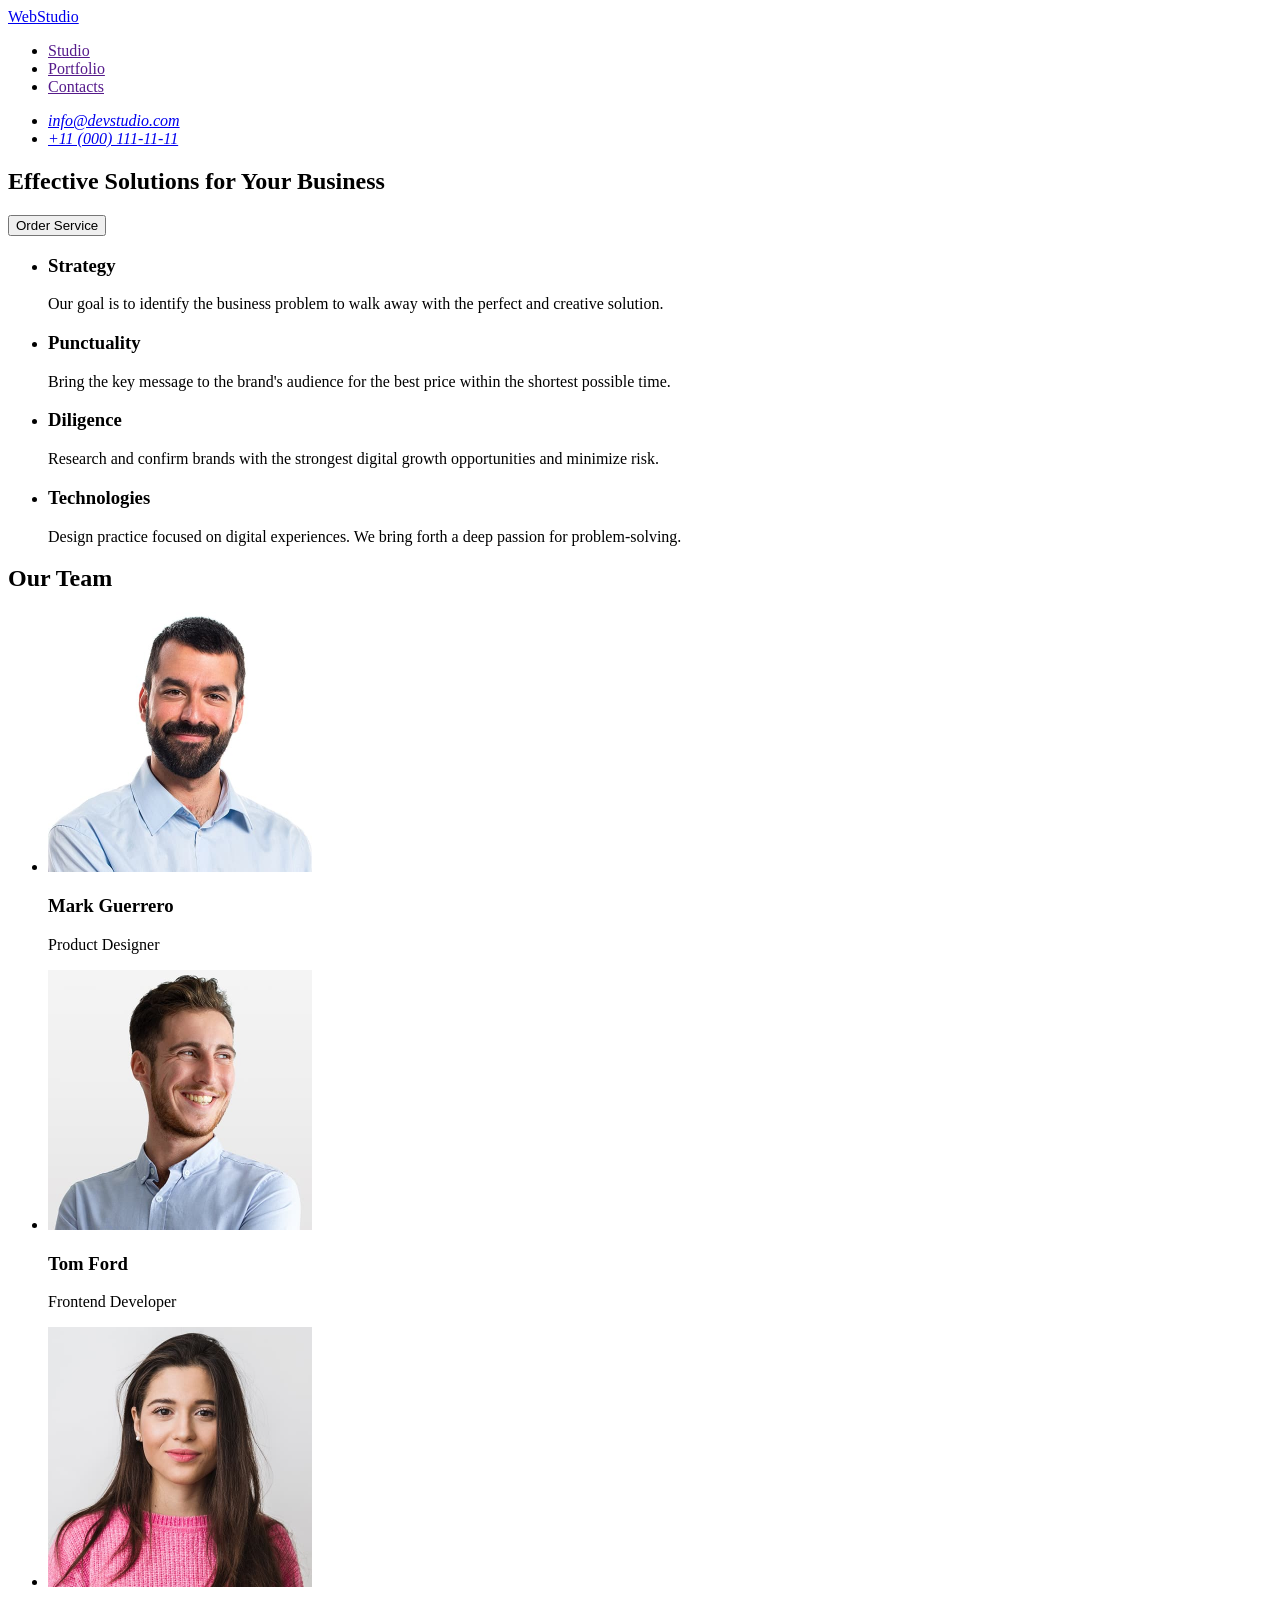
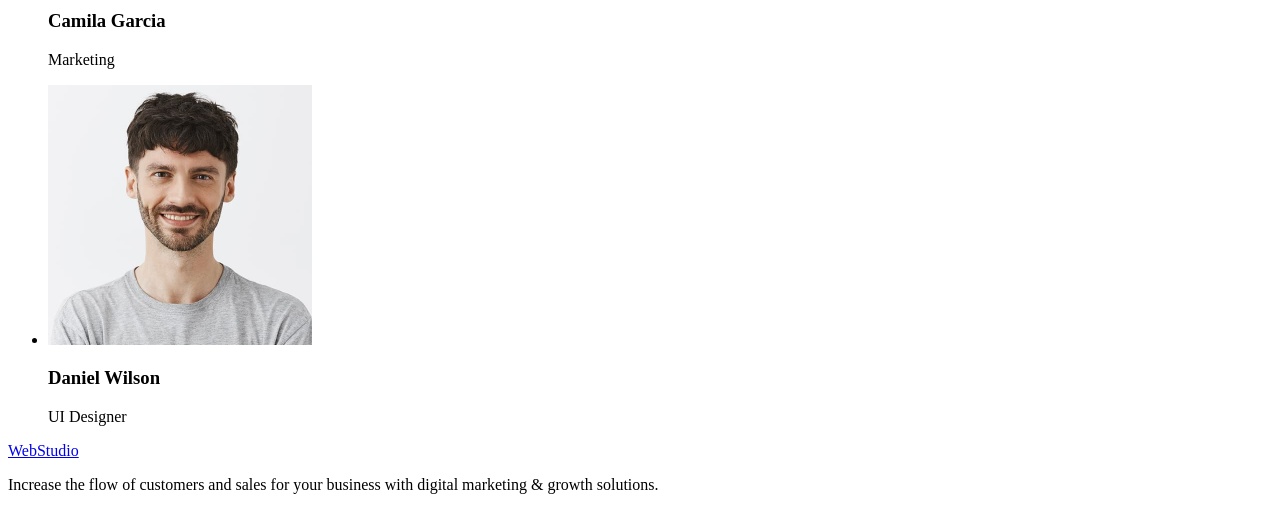
==== commit 8ef032fc: "change content" ====
--- a/index.html
+++ b/index.html
@@ -79,7 +79,7 @@
 	</main>
 	<!--section 4-->
 	<footer>
-		<a href="./index.html">>WebStudio</a>
+		<a href="./index.html">WebStudio</a>
 		<p>Increase the flow of customers and sales for your business with digital marketing & growth solutions.</p>
 		<h2 hidden>footer</h2>
 	</footer>
